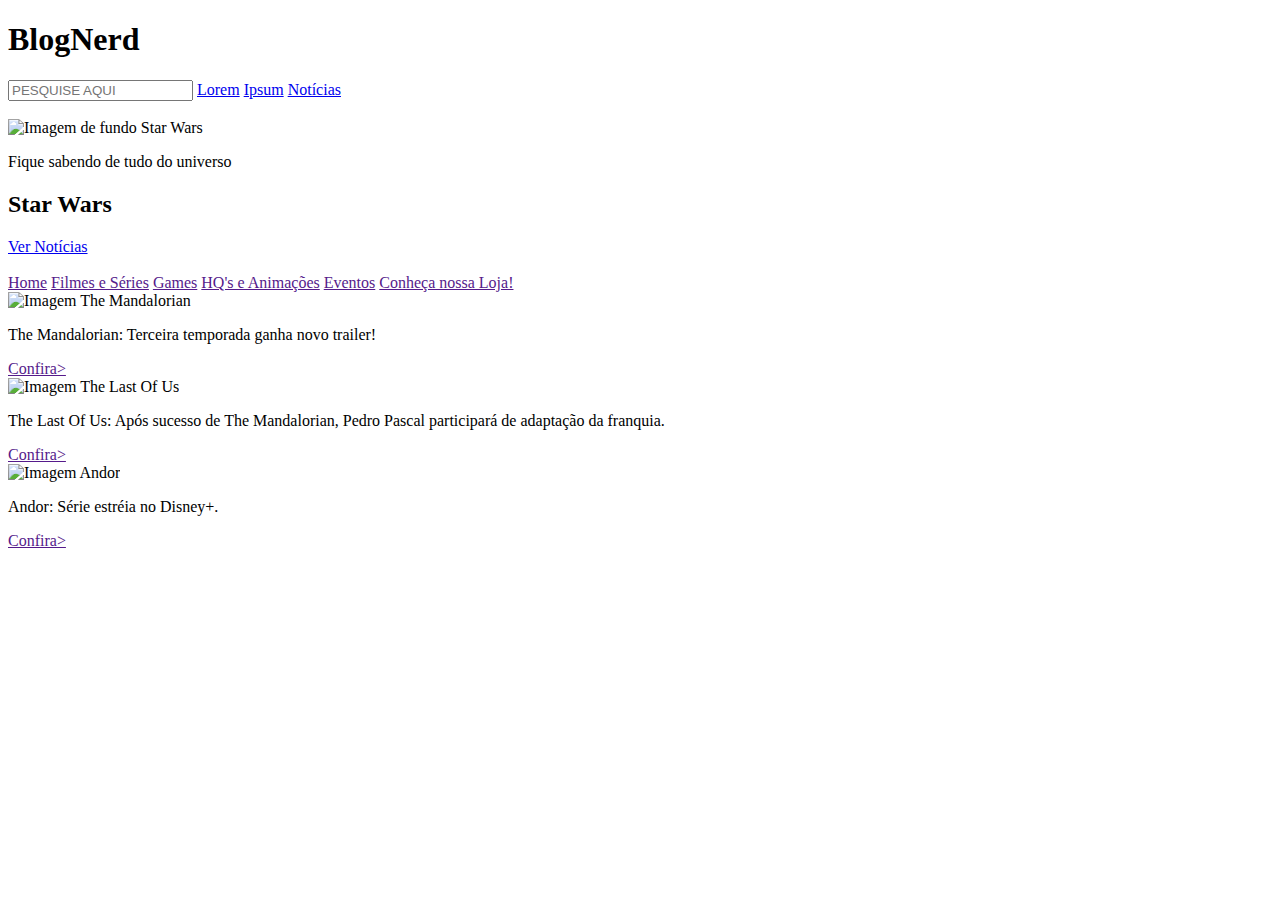
==== index.html @ 01cf136a "PLACEHOLDER" ====
<!DOCTYPE html>
<html>
  <head>
    <title>BlogNerg</title>
  </head>
  <body>
	<div class="Topo">
      <h1>BlogNerd</h1>

      <input type="search" placeholder="PESQUISE AQUI">

      <a href="https://www.google.com.br">Lorem</a>

      <a href="https://www.youtube.com">Ipsum</a>

      <a href="https://www.google.com">Notícias</a>
	 </div>
    </br>
    
    <div class="Meio">
    	<img src="https://wallpapercave.com/wp/nx9eIb9.jpg" style="width: 90%; heigh: 50%" alt="Imagem de fundo Star Wars">
      <p>Fique sabendo de tudo do universo</p>
      <h2>Star Wars</h2>
      <a href="https://www.google.com">Ver Notícias</a>
    </div>
    </br>
	
    
    <div class="Body">
      <a href="">Home</a> 

      <a href="">Filmes e Séries</a>

      <a href="">Games</a>

      <a href="">HQ's e Animações</a>

      <a href="">Eventos</a>

      <a href="">Conheça nossa Loja!</a>
    </div>

	<div class="noticias">
    	<div class="Mandalorian">
          <img src="https://images-na.ssl-images-amazon.com/images/I/91+5a2Dr+5L.jpg" style="width: 35%; height: 35%" alt="Imagem The Mandalorian">
          <span>
            <p>The Mandalorian: Terceira temporada ganha novo trailer!</p>
            <a href="">Confira></a>
          </span>
        </div>
        
        <div class="The Last Of Us">
          <img src="https://img.olhardigital.com.br/wp-content/uploads/2021/10/joel-pedro-pascal-x.jpg" style="width: 35%; height: 75%" alt="Imagem The Last Of Us">
          <span>
             <p>The Last Of Us: Após sucesso de The Mandalorian, Pedro Pascal participará de adaptação da franquia.</p>
             <a href="">Confira></a>
          </span>
        </div>
        
        <div class="Andor">
          <img src="https://www.showmetech.com.br/wp-content/uploads//2022/09/Diego-Luna-em-banner-de-Andor.jpg" style="width: 35%; height: 90%" alt="Imagem Andor">
          <span>
            <p>Andor: Série estréia no Disney+.</p>
            <a href="">Confira></a>
          </span>
        </div>
    </div>
  </body>
</html>
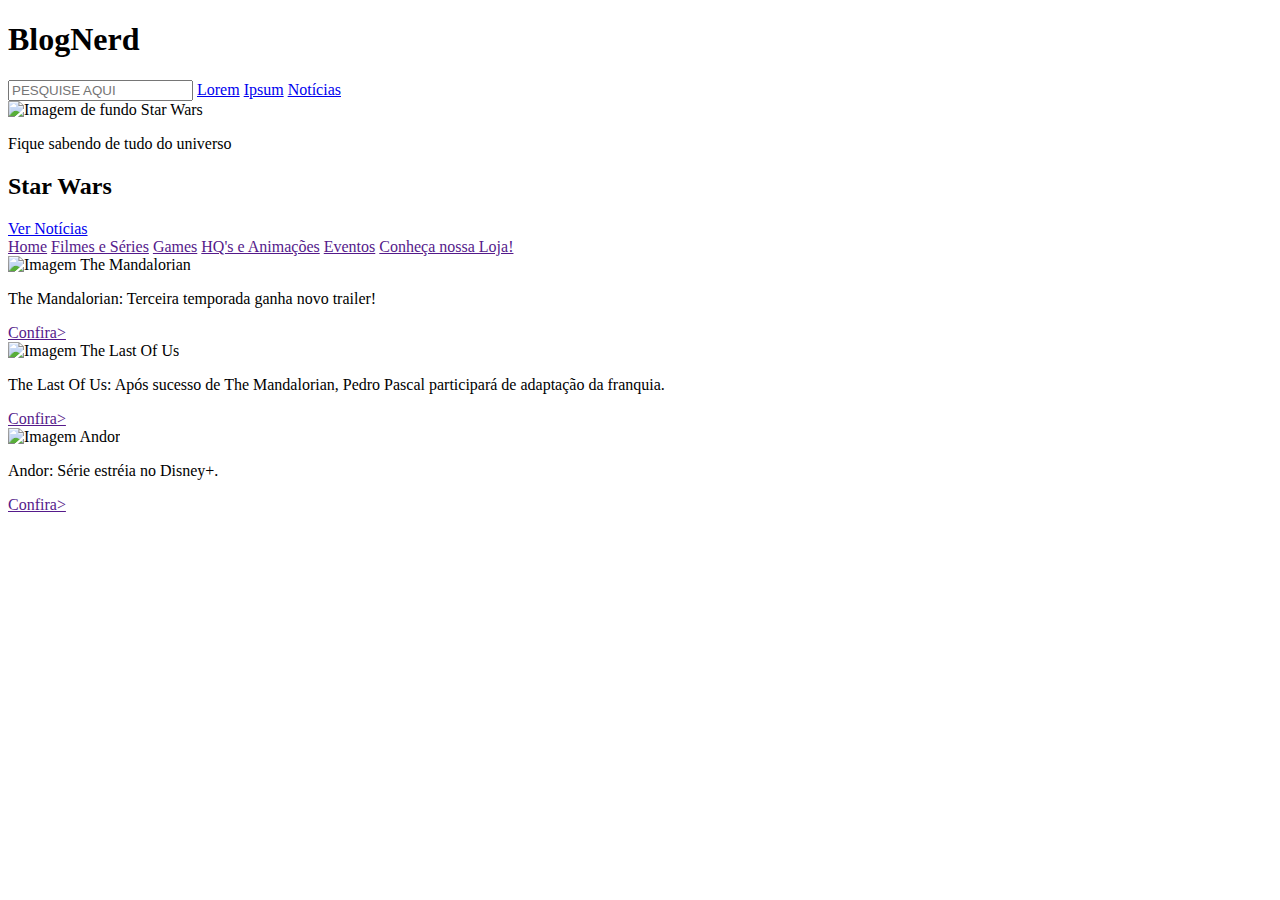
==== commit 5decd410: "Update index.html" ====
--- a/index.html
+++ b/index.html
@@ -4,44 +4,34 @@
     <title>BlogNerg</title>
   </head>
   <body>
-	<div class="Topo">
+    <div class="topo">
       <h1>BlogNerd</h1>
 
-      <input type="search" placeholder="PESQUISE AQUI">
-
+      <input type="search" placeholder="PESQUISE AQUI">	
       <a href="https://www.google.com.br">Lorem</a>
-
       <a href="https://www.youtube.com">Ipsum</a>
-
       <a href="https://www.google.com">Notícias</a>
-	 </div>
-    </br>
+    </div>
     
-    <div class="Meio">
-    	<img src="https://wallpapercave.com/wp/nx9eIb9.jpg" style="width: 90%; heigh: 50%" alt="Imagem de fundo Star Wars">
+    <div class="meio">
+      <img src="https://wallpapercave.com/wp/nx9eIb9.jpg" style="width: 90%; heigh: 50%" alt="Imagem de fundo Star Wars">
       <p>Fique sabendo de tudo do universo</p>
       <h2>Star Wars</h2>
       <a href="https://www.google.com">Ver Notícias</a>
     </div>
-    </br>
-	
     
-    <div class="Body">
+    <div class="body">
       <a href="">Home</a> 
-
       <a href="">Filmes e Séries</a>
-
       <a href="">Games</a>
-
       <a href="">HQ's e Animações</a>
-
       <a href="">Eventos</a>
-
       <a href="">Conheça nossa Loja!</a>
     </div>
 
-	<div class="noticias">
-    	<div class="Mandalorian">
+    <div class="noticias">
+		
+    	<div class="mandalorian">
           <img src="https://images-na.ssl-images-amazon.com/images/I/91+5a2Dr+5L.jpg" style="width: 35%; height: 35%" alt="Imagem The Mandalorian">
           <span>
             <p>The Mandalorian: Terceira temporada ganha novo trailer!</p>
@@ -49,21 +39,22 @@
           </span>
         </div>
         
-        <div class="The Last Of Us">
+        <div class="theLastOfUs">
           <img src="https://img.olhardigital.com.br/wp-content/uploads/2021/10/joel-pedro-pascal-x.jpg" style="width: 35%; height: 75%" alt="Imagem The Last Of Us">
           <span>
              <p>The Last Of Us: Após sucesso de The Mandalorian, Pedro Pascal participará de adaptação da franquia.</p>
              <a href="">Confira></a>
           </span>
         </div>
-        
-        <div class="Andor">
+     
+        <div class="andor">
           <img src="https://www.showmetech.com.br/wp-content/uploads//2022/09/Diego-Luna-em-banner-de-Andor.jpg" style="width: 35%; height: 90%" alt="Imagem Andor">
           <span>
             <p>Andor: Série estréia no Disney+.</p>
             <a href="">Confira></a>
           </span>
         </div>
+		
     </div>
   </body>
 </html>
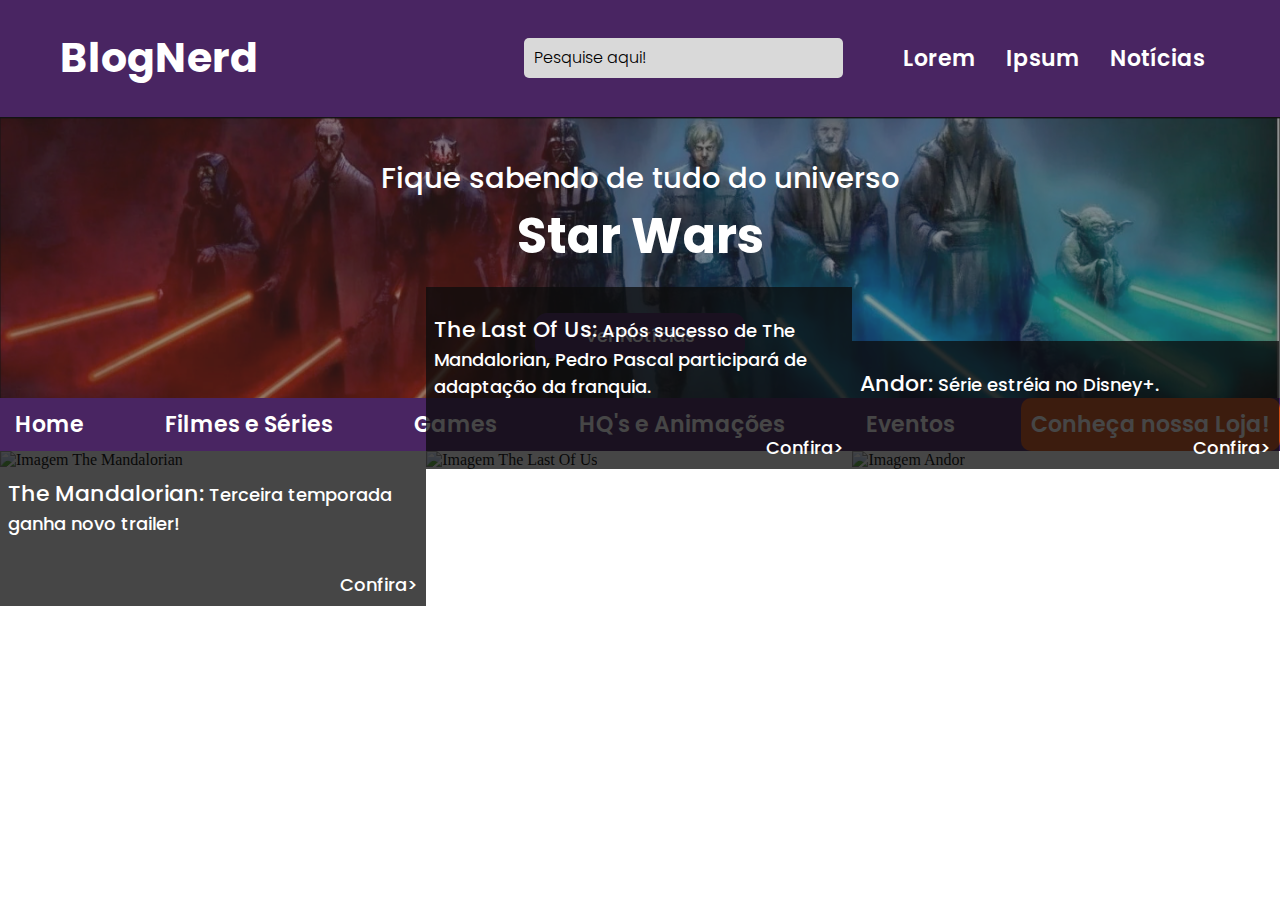
==== commit 00b8b715: "criando estilo" ====
--- a/index.html
+++ b/index.html
@@ -2,56 +2,62 @@
 <html>
   <head>
     <title>BlogNerg</title>
+    <link rel="stylesheet" type="text/css" href="style.css" />
+    <link rel="preconnect" href="https://fonts.googleapis.com">
+    <link rel="preconnect" href="https://fonts.gstatic.com" crossorigin>
+    <link href="https://fonts.googleapis.com/css2?family=Poppins:wght@300;400;500;600;700&display=swap" rel="stylesheet">
   </head>
   <body>
-    <div class="topo">
+    <div id="topo">
       <h1>BlogNerd</h1>
-
-      <input type="search" placeholder="PESQUISE AQUI">	
-      <a href="https://www.google.com.br">Lorem</a>
-      <a href="https://www.youtube.com">Ipsum</a>
-      <a href="https://www.google.com">Notícias</a>
+      <div id="menu">
+        <input type="search" placeholder="Pesquise aqui!">	
+        <a class="a-menu" href="https://www.google.com.br">Lorem</a>
+        <a class="a-menu" href="https://www.youtube.com">Ipsum</a>
+        <a class="a-menu" href="https://www.google.com">Notícias</a>
+      </div>
     </div>
     
-    <div class="meio">
-      <img src="https://wallpapercave.com/wp/nx9eIb9.jpg" style="width: 90%; heigh: 50%" alt="Imagem de fundo Star Wars">
-      <p>Fique sabendo de tudo do universo</p>
-      <h2>Star Wars</h2>
-      <a href="https://www.google.com">Ver Notícias</a>
+    <div id="meio">
+      <div id="bg-effect">
+        <p id="sub-title">Fique sabendo de tudo do universo</p>
+        <h2>Star Wars</h2>
+        <a id="a-meio" href="https://www.google.com">Ver Notícias</a>
+      </div>
     </div>
     
-    <div class="body">
-      <a href="">Home</a> 
-      <a href="">Filmes e Séries</a>
-      <a href="">Games</a>
-      <a href="">HQ's e Animações</a>
-      <a href="">Eventos</a>
-      <a href="">Conheça nossa Loja!</a>
+    <div id="body">
+      <a class="a-menu" href="">Home</a> 
+      <a class="a-menu" href="">Filmes e Séries</a>
+      <a class="a-menu" href="">Games</a>
+      <a class="a-menu" href="">HQ's e Animações</a>
+      <a class="a-menu" href="">Eventos</a>
+      <a id="a-action" href="">Conheça nossa Loja!</a>
     </div>
 
-    <div class="noticias">
+    <div id="noticias">
 		
-    	<div class="mandalorian">
-          <img src="https://images-na.ssl-images-amazon.com/images/I/91+5a2Dr+5L.jpg" style="width: 35%; height: 35%" alt="Imagem The Mandalorian">
-          <span>
-            <p>The Mandalorian: Terceira temporada ganha novo trailer!</p>
-            <a href="">Confira></a>
+    	  <div class="notice">
+          <img class="img-notice" src="https://images-na.ssl-images-amazon.com/images/I/91+5a2Dr+5L.jpg"  alt="Imagem The Mandalorian">
+          <span class="info info-top">
+            <p class="info-p" ><b class="title-notice">The Mandalorian:</b> Terceira temporada ganha novo trailer!</p>
+            <a class="a-notice" href="">Confira></a>
           </span>
         </div>
         
-        <div class="theLastOfUs">
-          <img src="https://img.olhardigital.com.br/wp-content/uploads/2021/10/joel-pedro-pascal-x.jpg" style="width: 35%; height: 75%" alt="Imagem The Last Of Us">
-          <span>
-             <p>The Last Of Us: Após sucesso de The Mandalorian, Pedro Pascal participará de adaptação da franquia.</p>
-             <a href="">Confira></a>
+        <div class="notice">
+          <img class="img-notice" src="https://img.olhardigital.com.br/wp-content/uploads/2021/10/joel-pedro-pascal-x.jpg"  alt="Imagem The Last Of Us">
+          <span class="info info-bottom">
+             <p class="info-p"><b class="title-notice">The Last Of Us:</b> Após sucesso de The Mandalorian, Pedro Pascal participará de adaptação da franquia.</p>
+             <a class="a-notice" href="">Confira></a>
           </span>
         </div>
      
-        <div class="andor">
-          <img src="https://www.showmetech.com.br/wp-content/uploads//2022/09/Diego-Luna-em-banner-de-Andor.jpg" style="width: 35%; height: 90%" alt="Imagem Andor">
-          <span>
-            <p>Andor: Série estréia no Disney+.</p>
-            <a href="">Confira></a>
+        <div class="notice">
+          <img class="img-notice" src="https://www.showmetech.com.br/wp-content/uploads//2022/09/Diego-Luna-em-banner-de-Andor.jpg"  alt="Imagem Andor">
+          <span class="info info-bottom">
+            <p class="info-p"><b class="title-notice">Andor:</b> Série estréia no Disney+.</p>
+            <a class="a-notice" href="">Confira></a>
           </span>
         </div>
 		
--- a/style.css
+++ b/style.css
@@ -0,0 +1,166 @@
+body {
+    margin: 0;
+}
+#topo{
+    background-color: #492562;
+    display: flex;
+    align-items: center;
+    justify-content: space-between;
+    padding: 0px 60px;
+}
+#menu{
+    width: 60%;
+    display: flex;
+    justify-content: end;
+    align-items: center;
+}
+input {
+    background: #D9D9D9;
+    border-radius: 5px;
+    border: none;
+    padding: 5px 10px;
+    height: 40px;
+    color: #000000;
+    width: 50%;
+    margin-right: 45px;
+}
+input::placeholder{
+    font-family: 'Poppins';
+    font-style: normal;
+    font-weight: 300;
+    font-size: 16px;
+    line-height: 30px;
+    color: #000000;
+}
+.a-menu{
+    font-family: 'Poppins';
+    font-style: normal;
+    font-weight: 600;
+    font-size: 22px;
+    color: white;
+    text-decoration: none;
+    margin:0px 5px;
+    padding: 10px;
+}
+h1 {
+    font-family: 'Poppins';
+    font-style: normal;
+    font-weight: 700;
+    font-size: 41px;
+    line-height: 62px;
+    color: white;
+}
+#body {
+    background: #492562;
+    display: flex;
+    justify-content: space-between;
+}
+#a-action{
+    font-family: 'Poppins';
+    font-style: normal;
+    font-weight: 600;
+    font-size: 22px;
+    color: white;
+    text-decoration: none;
+    padding: 10px;
+    background: rgba(253, 92, 2, 0.77);
+    border-radius: 10px;
+}
+#meio{
+    background-color: #000000;
+    background-image: url("./img-starwars.png");
+    background-repeat: no-repeat;
+    background-size: cover;
+}
+#bg-effect{
+    background: rgba(37, 37, 37, 0.5);
+    display: flex;
+    flex-direction: column;
+    align-items: center;
+    justify-content: center;
+    /* width: 100%;
+    height: 100%; */
+    padding: 40px;
+
+}
+#a-meio{
+    display: flex;
+    align-items: center;
+    justify-content: center;
+    background: #492562;
+    border-radius: 12px;
+    padding: 9px 50px;
+    text-decoration: none;
+    font-family: 'Poppins';
+    font-style: normal;
+    font-weight: 500;
+    font-size:18px;
+    color: white;
+    margin-top: 40px;
+}
+h2{
+    font-family: 'Poppins';
+    font-style: normal;
+    font-weight: 700;
+    font-size: 49px;
+    color: #FFFFFF;
+    margin: 0px ;
+}
+#sub-title{
+    font-family: 'Poppins';
+    font-style: normal;
+    font-weight: 500;
+    margin: 0px;
+    font-size: 29px;
+    color: #FFFFFF;
+}
+#noticias{
+    display: flex;
+
+}
+.notice{
+    width: 33.3%;
+    position: relative;
+}
+.img-notice{
+    width: 100%;
+    height: 100%;
+    object-fit: cover;
+}
+.info{
+    position: absolute;
+    left: 0;
+    width: 100%;
+    font-family: 'Poppins';
+    font-style: normal;
+    font-weight: 500;
+    font-size: 18px;
+    color: white;
+    background-color: rgba(12,12,12, 0.76);
+    display: flex;
+    flex-direction: column;
+}
+.info-p{
+    padding: 8px;
+}
+
+.info-bottom{
+    bottom: 0;
+}
+.info-top{
+    top: 0;
+}
+.title-notice{
+    font-weight: 500;
+    font-size: 22px;
+}
+.a-notice{
+    font-family: 'Poppins';
+    font-style: normal;
+    font-size: 18px;
+    text-decoration: none;
+    width: min-content;
+    align-self: end;
+    padding: 8px;
+    color: white;
+}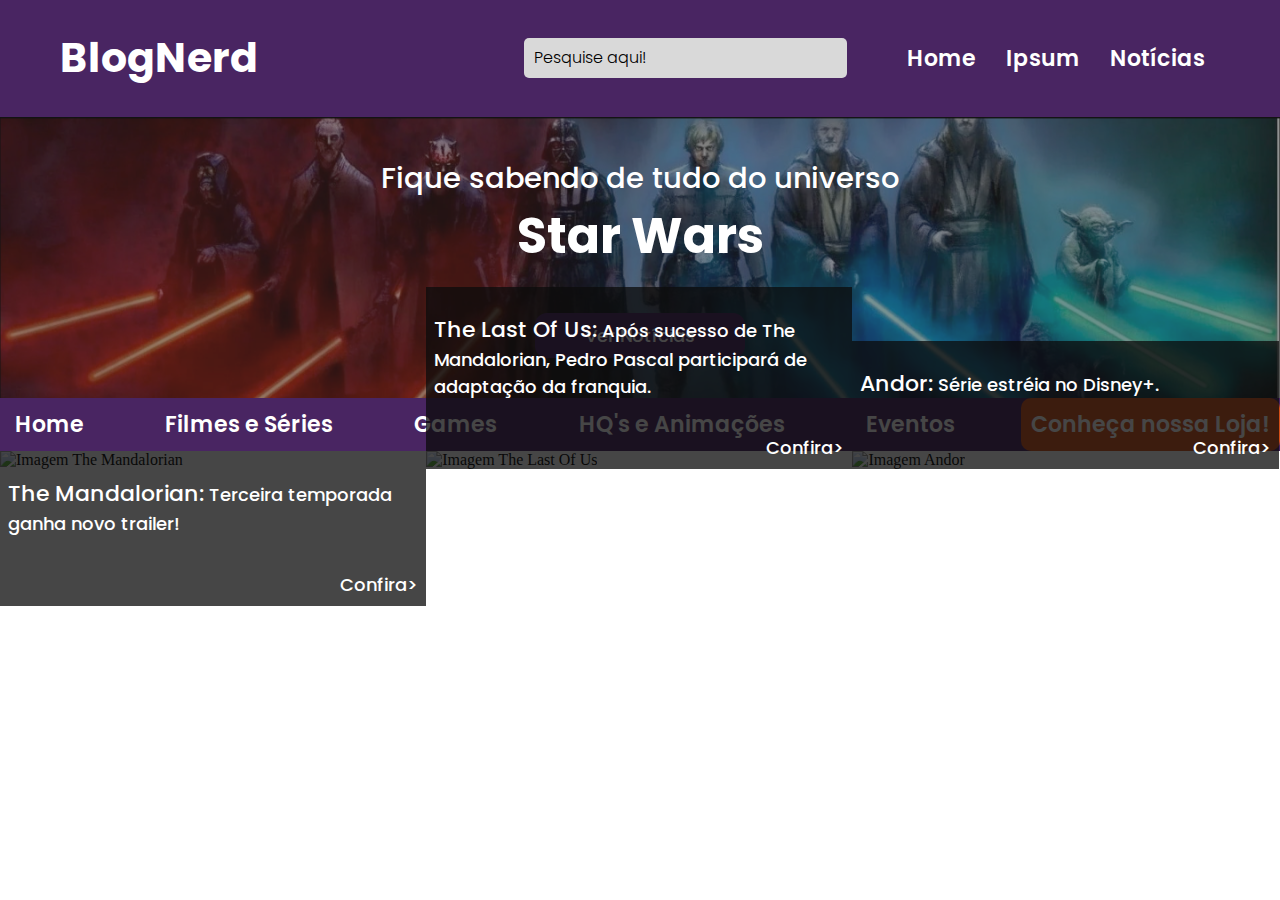
==== commit 1418443c: "Add links" ====
--- a/index.html
+++ b/index.html
@@ -12,9 +12,9 @@
       <h1>BlogNerd</h1>
       <div id="menu">
         <input type="search" placeholder="Pesquise aqui!">	
-        <a class="a-menu" href="https://www.google.com.br">Lorem</a>
+        <a class="a-menu" href="./index.html">Home</a>
         <a class="a-menu" href="https://www.youtube.com">Ipsum</a>
-        <a class="a-menu" href="https://www.google.com">Notícias</a>
+        <a class="a-menu" href="./noticias/index.html">Notícias</a>
       </div>
     </div>
     
@@ -22,17 +22,17 @@
       <div id="bg-effect">
         <p id="sub-title">Fique sabendo de tudo do universo</p>
         <h2>Star Wars</h2>
-        <a id="a-meio" href="https://www.google.com">Ver Notícias</a>
+        <a id="a-meio" href="./noticias/index.html">Ver Notícias</a>
       </div>
     </div>
     
     <div id="body">
-      <a class="a-menu" href="">Home</a> 
-      <a class="a-menu" href="">Filmes e Séries</a>
-      <a class="a-menu" href="">Games</a>
-      <a class="a-menu" href="">HQ's e Animações</a>
-      <a class="a-menu" href="">Eventos</a>
-      <a id="a-action" href="">Conheça nossa Loja!</a>
+      <a class="a-menu" href="./noticias/index.html">Home</a> 
+      <a class="a-menu" href="./noticias/index.html">Filmes e Séries</a>
+      <a class="a-menu" href="./noticias/index.html">Games</a>
+      <a class="a-menu" href="./noticias/index.html">HQ's e Animações</a>
+      <a class="a-menu" href="./noticias/index.html">Eventos</a>
+      <a id="a-action" href="./noticias/index.html">Conheça nossa Loja!</a>
     </div>
 
     <div id="noticias">
@@ -41,7 +41,7 @@
           <img class="img-notice" src="https://images-na.ssl-images-amazon.com/images/I/91+5a2Dr+5L.jpg"  alt="Imagem The Mandalorian">
           <span class="info info-top">
             <p class="info-p" ><b class="title-notice">The Mandalorian:</b> Terceira temporada ganha novo trailer!</p>
-            <a class="a-notice" href="">Confira></a>
+            <a class="a-notice" href="./noticias/index.html">Confira></a>
           </span>
         </div>
         
@@ -49,7 +49,7 @@
           <img class="img-notice" src="https://img.olhardigital.com.br/wp-content/uploads/2021/10/joel-pedro-pascal-x.jpg"  alt="Imagem The Last Of Us">
           <span class="info info-bottom">
              <p class="info-p"><b class="title-notice">The Last Of Us:</b> Após sucesso de The Mandalorian, Pedro Pascal participará de adaptação da franquia.</p>
-             <a class="a-notice" href="">Confira></a>
+             <a class="a-notice" href="./noticias/index.html">Confira></a>
           </span>
         </div>
      
@@ -57,7 +57,7 @@
           <img class="img-notice" src="https://www.showmetech.com.br/wp-content/uploads//2022/09/Diego-Luna-em-banner-de-Andor.jpg"  alt="Imagem Andor">
           <span class="info info-bottom">
             <p class="info-p"><b class="title-notice">Andor:</b> Série estréia no Disney+.</p>
-            <a class="a-notice" href="">Confira></a>
+            <a class="a-notice" href="./noticias/index.html">Confira></a>
           </span>
         </div>
 		
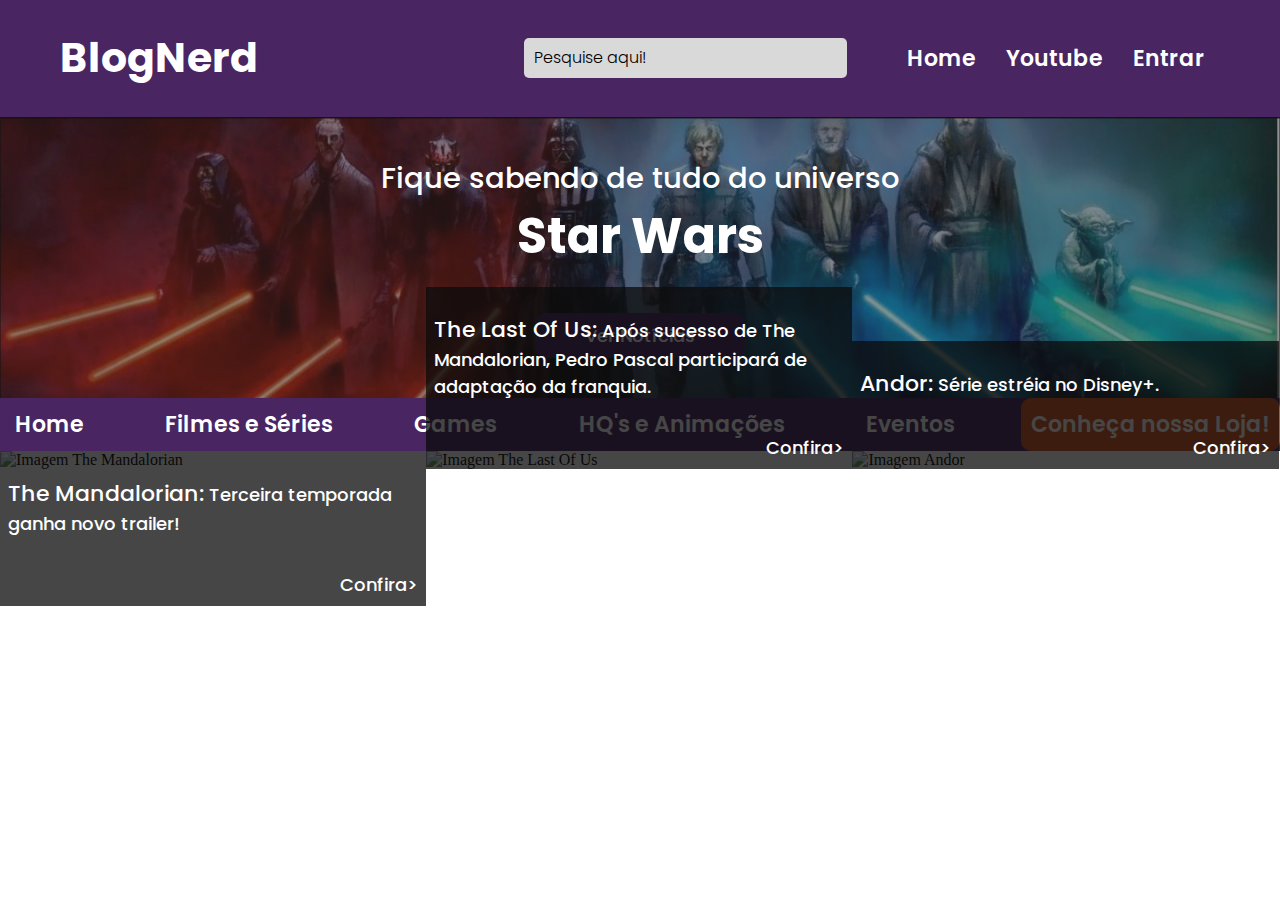
==== commit 836ed123: "Add files via upload" ====
--- a/index.html
+++ b/index.html
@@ -13,8 +13,8 @@
       <div id="menu">
         <input type="search" placeholder="Pesquise aqui!">	
         <a class="a-menu" href="./index.html">Home</a>
-        <a class="a-menu" href="https://www.youtube.com">Ipsum</a>
-        <a class="a-menu" href="./noticias/index.html">Notícias</a>
+        <a class="a-menu" href="https://www.youtube.com">Youtube</a>
+        <a class="a-menu" href="./noticias/index.html">Entrar</a>
       </div>
     </div>
     
@@ -28,11 +28,11 @@
     
     <div id="body">
       <a class="a-menu" href="./noticias/index.html">Home</a> 
-      <a class="a-menu" href="./noticias/index.html">Filmes e Séries</a>
-      <a class="a-menu" href="./noticias/index.html">Games</a>
-      <a class="a-menu" href="./noticias/index.html">HQ's e Animações</a>
-      <a class="a-menu" href="./noticias/index.html">Eventos</a>
-      <a id="a-action" href="./noticias/index.html">Conheça nossa Loja!</a>
+      <a class="a-menu" href="https://www.omelete.com.br/filmes">Filmes e Séries</a>
+      <a class="a-menu" href="https://www.einerd.com.br/secao/games/">Games</a>
+      <a class="a-menu" href="https://www.omelete.com.br/quadrinhos">HQ's e Animações</a>
+      <a class="a-menu" href="https://www.ccxp.com.br/">Eventos</a>
+      <a id="a-action" href="https://www.lojadccomics.com.br/">Conheça nossa Loja!</a>
     </div>
 
     <div id="noticias">
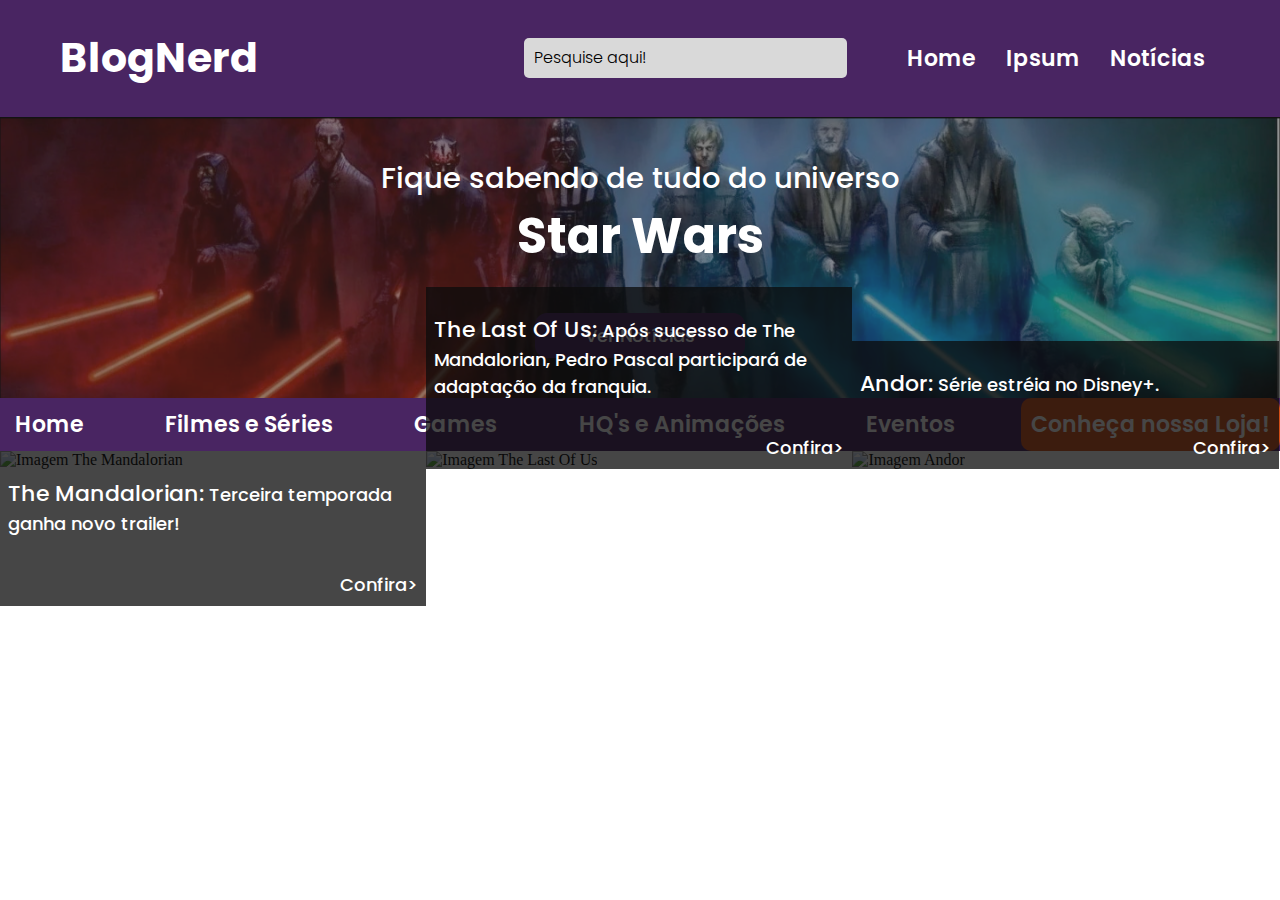
==== commit 2da70d3f: "Add files via upload" ====
--- a/index.html
+++ b/index.html
@@ -6,15 +6,19 @@
     <link rel="preconnect" href="https://fonts.googleapis.com">
     <link rel="preconnect" href="https://fonts.gstatic.com" crossorigin>
     <link href="https://fonts.googleapis.com/css2?family=Poppins:wght@300;400;500;600;700&display=swap" rel="stylesheet">
+    <script type="text/javascript" src="./index.js" defer="" ></script>
   </head>
   <body>
     <div id="topo">
       <h1>BlogNerd</h1>
       <div id="menu">
-        <input type="search" placeholder="Pesquise aqui!">	
+        <span id="search-container">
+          <input type="search" placeholder="Pesquise aqui!" id="input-search">	
+          <div id="search-area-dropdown"></div>
+        </span>
         <a class="a-menu" href="./index.html">Home</a>
-        <a class="a-menu" href="https://www.youtube.com">Youtube</a>
-        <a class="a-menu" href="./noticias/index.html">Entrar</a>
+        <a class="a-menu" href="https://www.youtube.com">Ipsum</a>
+        <a class="a-menu" href="./noticiasMandalorian/index.html">Notícias</a>
       </div>
     </div>
     
@@ -22,17 +26,17 @@
       <div id="bg-effect">
         <p id="sub-title">Fique sabendo de tudo do universo</p>
         <h2>Star Wars</h2>
-        <a id="a-meio" href="./noticias/index.html">Ver Notícias</a>
+        <a id="a-meio" href="./noticiasMandalorian/index.html">Ver Notícias</a>
       </div>
     </div>
     
     <div id="body">
       <a class="a-menu" href="./noticias/index.html">Home</a> 
-      <a class="a-menu" href="https://www.omelete.com.br/filmes">Filmes e Séries</a>
-      <a class="a-menu" href="https://www.einerd.com.br/secao/games/">Games</a>
-      <a class="a-menu" href="https://www.omelete.com.br/quadrinhos">HQ's e Animações</a>
-      <a class="a-menu" href="https://www.ccxp.com.br/">Eventos</a>
-      <a id="a-action" href="https://www.lojadccomics.com.br/">Conheça nossa Loja!</a>
+      <a class="a-menu" href="./noticias/index.html">Filmes e Séries</a>
+      <a class="a-menu" href="./noticias/index.html">Games</a>
+      <a class="a-menu" href="./noticias/index.html">HQ's e Animações</a>
+      <a class="a-menu" href="./noticias/index.html">Eventos</a>
+      <a id="a-action" href="./noticias/index.html">Conheça nossa Loja!</a>
     </div>
 
     <div id="noticias">
@@ -41,7 +45,7 @@
           <img class="img-notice" src="https://images-na.ssl-images-amazon.com/images/I/91+5a2Dr+5L.jpg"  alt="Imagem The Mandalorian">
           <span class="info info-top">
             <p class="info-p" ><b class="title-notice">The Mandalorian:</b> Terceira temporada ganha novo trailer!</p>
-            <a class="a-notice" href="./noticias/index.html">Confira></a>
+            <a class="a-notice" href="./noticiasMandalorian/index.html">Confira></a>
           </span>
         </div>
         
@@ -49,7 +53,7 @@
           <img class="img-notice" src="https://img.olhardigital.com.br/wp-content/uploads/2021/10/joel-pedro-pascal-x.jpg"  alt="Imagem The Last Of Us">
           <span class="info info-bottom">
              <p class="info-p"><b class="title-notice">The Last Of Us:</b> Após sucesso de The Mandalorian, Pedro Pascal participará de adaptação da franquia.</p>
-             <a class="a-notice" href="./noticias/index.html">Confira></a>
+             <a class="a-notice" href="./noticiasLastOfUs/index.html">Confira></a>
           </span>
         </div>
      
@@ -57,7 +61,7 @@
           <img class="img-notice" src="https://www.showmetech.com.br/wp-content/uploads//2022/09/Diego-Luna-em-banner-de-Andor.jpg"  alt="Imagem Andor">
           <span class="info info-bottom">
             <p class="info-p"><b class="title-notice">Andor:</b> Série estréia no Disney+.</p>
-            <a class="a-notice" href="./noticias/index.html">Confira></a>
+            <a class="a-notice" href="./noticiasAndor/index.html">Confira></a>
           </span>
         </div>
 		
--- a/style.css
+++ b/style.css
@@ -21,8 +21,7 @@
     padding: 5px 10px;
     height: 40px;
     color: #000000;
-    width: 50%;
-    margin-right: 45px;
+    width: 100%;
 }
 input::placeholder{
     font-family: 'Poppins';
@@ -163,4 +162,25 @@
     align-self: end;
     padding: 8px;
     color: white;
-}+}
+#search-container{
+    position: relative;
+    margin-right: 45px;
+    width: 50%;
+}
+
+#search-dropdown{
+    position: absolute;
+    padding: 5px;
+    top: 50px; 
+    border-radius:5px;
+    background-color: #FFFFFF;
+    box-shadow: 0px 50px 70px -20px rgba(37, 72, 152, 0.15);
+    width: calc(100% - 10px);
+}
+
+#search-dropdown a {
+    text-decoration: none;
+    color: #323232;
+    font-family: 'Poppins';
+}
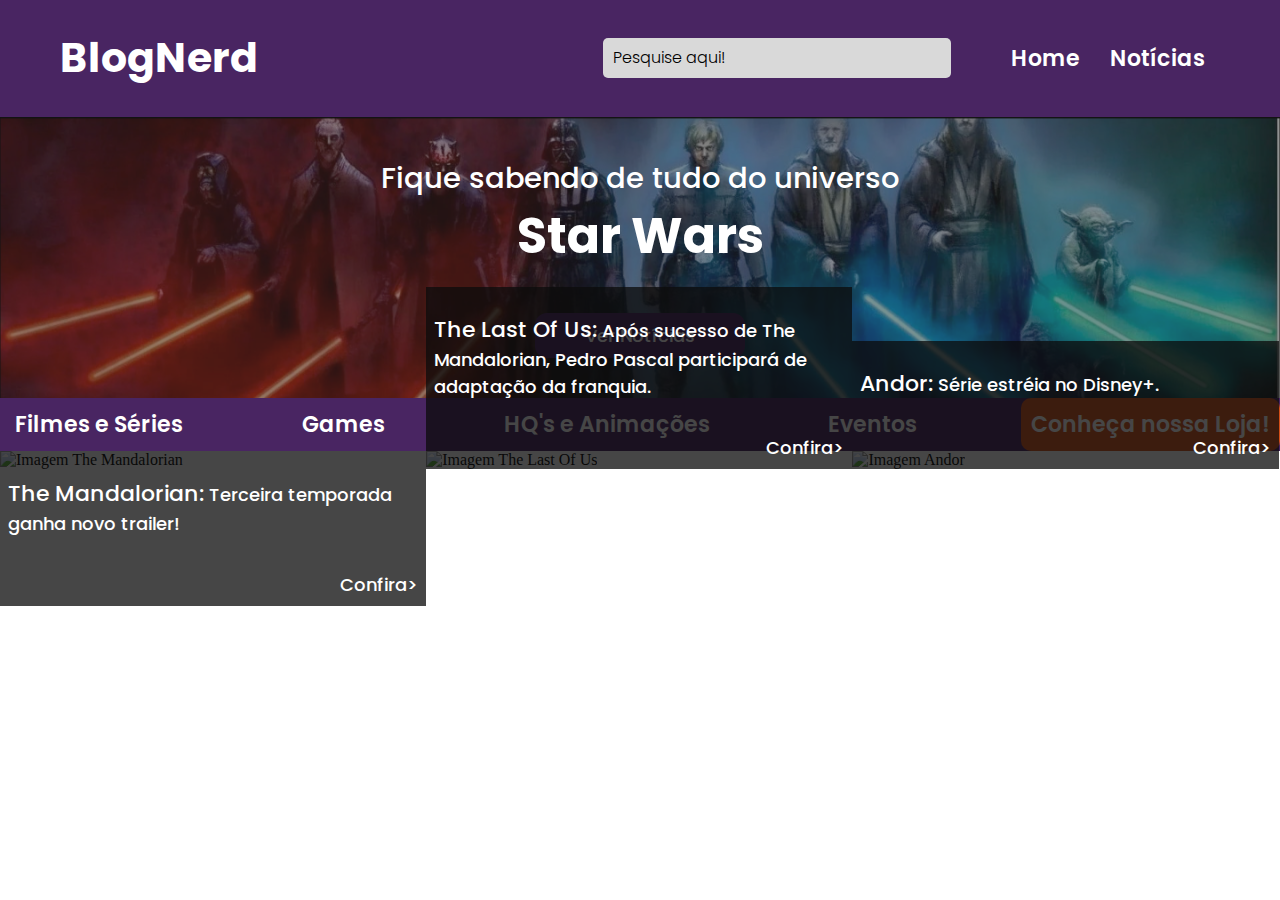
==== commit b73323f5: "finalizando" ====
--- a/index.html
+++ b/index.html
@@ -3,25 +3,27 @@
   <head>
     <title>BlogNerg</title>
     <link rel="stylesheet" type="text/css" href="style.css" />
-    <link rel="preconnect" href="https://fonts.googleapis.com">
-    <link rel="preconnect" href="https://fonts.gstatic.com" crossorigin>
-    <link href="https://fonts.googleapis.com/css2?family=Poppins:wght@300;400;500;600;700&display=swap" rel="stylesheet">
-    <script type="text/javascript" src="./index.js" defer="" ></script>
+    <link rel="preconnect" href="https://fonts.googleapis.com" />
+    <link rel="preconnect" href="https://fonts.gstatic.com" crossorigin />
+    <link
+      href="https://fonts.googleapis.com/css2?family=Poppins:wght@300;400;500;600;700&display=swap"
+      rel="stylesheet"
+    />
+    <script type="text/javascript" src="./index.js" defer=""></script>
   </head>
   <body>
     <div id="topo">
       <h1>BlogNerd</h1>
       <div id="menu">
         <span id="search-container">
-          <input type="search" placeholder="Pesquise aqui!" id="input-search">	
+          <input type="search" placeholder="Pesquise aqui!" id="input-search" />
           <div id="search-area-dropdown"></div>
         </span>
         <a class="a-menu" href="./index.html">Home</a>
-        <a class="a-menu" href="https://www.youtube.com">Ipsum</a>
         <a class="a-menu" href="./noticiasMandalorian/index.html">Notícias</a>
       </div>
     </div>
-    
+
     <div id="meio">
       <div id="bg-effect">
         <p id="sub-title">Fique sabendo de tudo do universo</p>
@@ -29,42 +31,67 @@
         <a id="a-meio" href="./noticiasMandalorian/index.html">Ver Notícias</a>
       </div>
     </div>
-    
+
     <div id="body">
-      <a class="a-menu" href="./noticias/index.html">Home</a> 
-      <a class="a-menu" href="./noticias/index.html">Filmes e Séries</a>
-      <a class="a-menu" href="./noticias/index.html">Games</a>
-      <a class="a-menu" href="./noticias/index.html">HQ's e Animações</a>
-      <a class="a-menu" href="./noticias/index.html">Eventos</a>
-      <a id="a-action" href="./noticias/index.html">Conheça nossa Loja!</a>
+      <a class="a-menu" href="https://www.omelete.com.br/filmes"
+        >Filmes e Séries</a
+      >
+      <a class="a-menu" href="https://www.einerd.com.br/secao/games/">Games</a>
+      <a class="a-menu" href="https://www.omelete.com.br/quadrinhos"
+        >HQ's e Animações</a
+      >
+      <a class="a-menu" href="https://www.ccxp.com.br/">Eventos</a>
+      <a id="a-action" href="https://www.lojadccomics.com.br/"
+        >Conheça nossa Loja!</a
+      >
     </div>
 
     <div id="noticias">
-		
-    	  <div class="notice">
-          <img class="img-notice" src="https://images-na.ssl-images-amazon.com/images/I/91+5a2Dr+5L.jpg"  alt="Imagem The Mandalorian">
-          <span class="info info-top">
-            <p class="info-p" ><b class="title-notice">The Mandalorian:</b> Terceira temporada ganha novo trailer!</p>
-            <a class="a-notice" href="./noticiasMandalorian/index.html">Confira></a>
-          </span>
-        </div>
-        
-        <div class="notice">
-          <img class="img-notice" src="https://img.olhardigital.com.br/wp-content/uploads/2021/10/joel-pedro-pascal-x.jpg"  alt="Imagem The Last Of Us">
-          <span class="info info-bottom">
-             <p class="info-p"><b class="title-notice">The Last Of Us:</b> Após sucesso de The Mandalorian, Pedro Pascal participará de adaptação da franquia.</p>
-             <a class="a-notice" href="./noticiasLastOfUs/index.html">Confira></a>
-          </span>
-        </div>
-     
-        <div class="notice">
-          <img class="img-notice" src="https://www.showmetech.com.br/wp-content/uploads//2022/09/Diego-Luna-em-banner-de-Andor.jpg"  alt="Imagem Andor">
-          <span class="info info-bottom">
-            <p class="info-p"><b class="title-notice">Andor:</b> Série estréia no Disney+.</p>
-            <a class="a-notice" href="./noticiasAndor/index.html">Confira></a>
-          </span>
-        </div>
-		
+      <div class="notice">
+        <img
+          class="img-notice"
+          src="https://images-na.ssl-images-amazon.com/images/I/91+5a2Dr+5L.jpg"
+          alt="Imagem The Mandalorian"
+        />
+        <span class="info info-top">
+          <p class="info-p">
+            <b class="title-notice">The Mandalorian:</b> Terceira temporada
+            ganha novo trailer!
+          </p>
+          <a class="a-notice" href="./noticiasMandalorian/index.html"
+            >Confira></a
+          >
+        </span>
+      </div>
+
+      <div class="notice">
+        <img
+          class="img-notice"
+          src="https://img.olhardigital.com.br/wp-content/uploads/2021/10/joel-pedro-pascal-x.jpg"
+          alt="Imagem The Last Of Us"
+        />
+        <span class="info info-bottom">
+          <p class="info-p">
+            <b class="title-notice">The Last Of Us:</b> Após sucesso de The
+            Mandalorian, Pedro Pascal participará de adaptação da franquia.
+          </p>
+          <a class="a-notice" href="./noticiasLastOfUs/index.html">Confira></a>
+        </span>
+      </div>
+
+      <div class="notice">
+        <img
+          class="img-notice"
+          src="https://www.showmetech.com.br/wp-content/uploads//2022/09/Diego-Luna-em-banner-de-Andor.jpg"
+          alt="Imagem Andor"
+        />
+        <span class="info info-bottom">
+          <p class="info-p">
+            <b class="title-notice">Andor:</b> Série estréia no Disney+.
+          </p>
+          <a class="a-notice" href="./noticiasAndor/index.html">Confira></a>
+        </span>
+      </div>
     </div>
   </body>
 </html>
